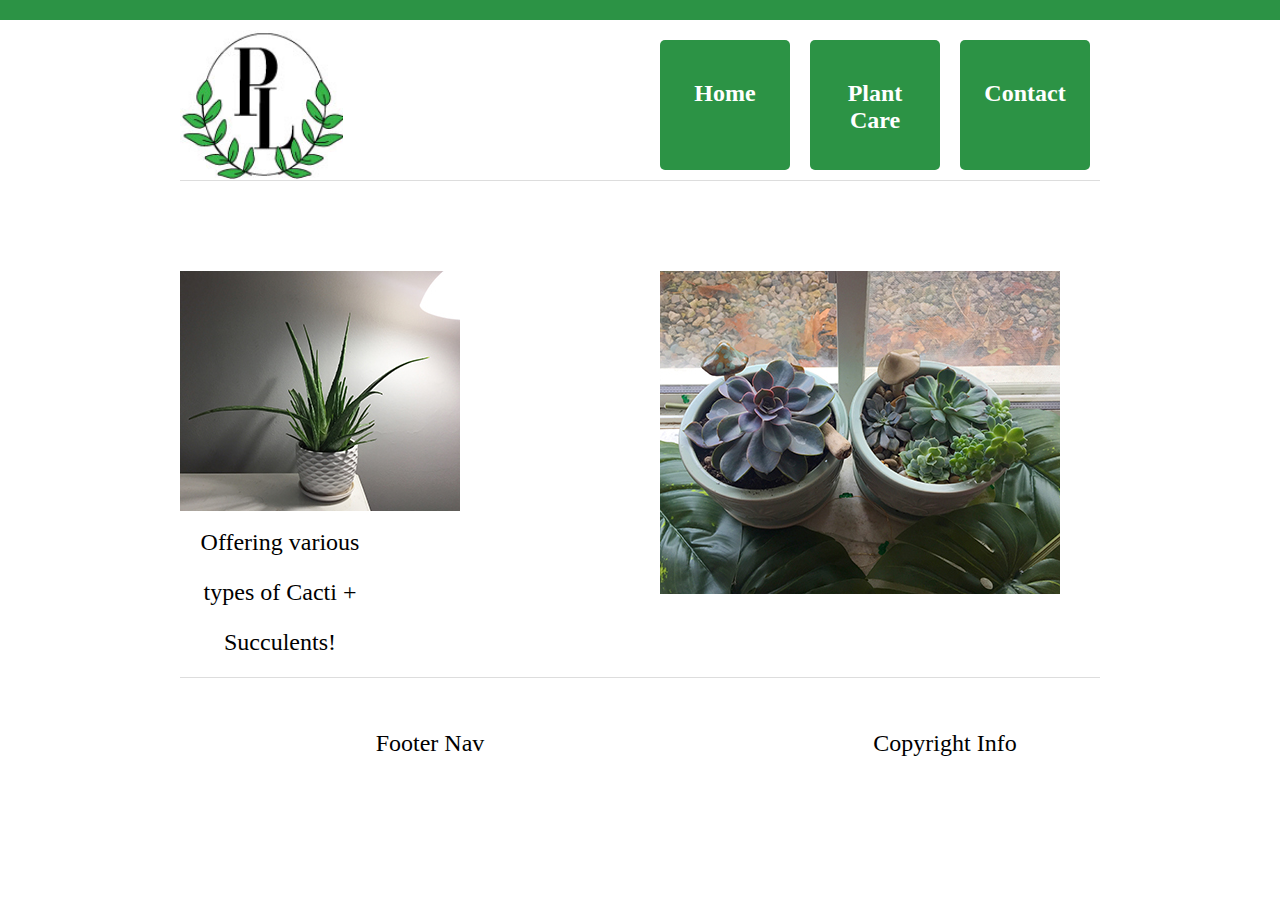
==== Final_Scaffold/index.html @ 6cf5680f "Add files via upload" ====
<!doctype html>
<html lang="en">
<head>
<meta charset="UTF-8">
<title>Plant Life</title>
<link href="css/main.css" rel="stylesheet" type="text/css" media="screen">
</head>
<body>
	<section id="topBar"></section><!--end topBar-->
	<div id="siteContainer">

    	<header id="mainHeader">
            <img src="images/LOGO.jpg">
        	<div id="logo">
            
            </div>
            <!--end logo-->

        <nav id="mainNav"><div class="mainNav"></div>
            <a href="file:///C:/Users/Claire/Desktop/School/Semester%201/FinalProject/Final_Scaffold/index.html"><div class="box"><h2>Home</h2></div></a>

            <a href="file:///C:/Users/Claire/Desktop/School/Semester%201/FinalProject/Final_Scaffold/page2.html"><div class="box"><h2>Plant Care</h2></div></a>
            
            <a href="file:///C:/Users/Claire/Desktop/School/Semester%201/FinalProject/Final_Scaffold/page3.html"><div class="box"><h2>Contact</h2></div></a>
        </nav>
<!--end mainNav-->

        </header><!--end mainHeader-->
        <section id="promo">
        	<div id="promoText"><p></p></div><!--end promoText-->
        	<div id="promoImage"></div><!--end promoImage-->
        </section><!--end promo-->

        <section id="productInfo">
        	<section class="productDesc"><img src="images/RealAloe22.jpg">
                <p>Offering various types of Cacti + Succulents!</p>
            </section>
            <!--end productDesc1-->
        <section class="productDesc">
                <p></p>
            </section>
            <!--end productDesc2-->
        <section class="productDesc"><img src="images/SuccGarden2.jpg">
                <p></p>
            </section>
            <!--end productDesc3-->  
        <section class="productDesc"></section><!--end productDesc4-->
        </section>
        <!--end productInfo-->
        
        <footer id="mainFooter">
        	<div id="footerNav"><p>Footer Nav</p></div><!--end FooterNav-->
            <div id="copyRight"><p>Copyright Info</p></div><!--end Copyright-->
        </footer><!--end mainFooter-->
    </div><!--end siteContainer-->
<script src="js/main.js"></script>    
</body>
</html>
---- Final_Scaffold/css/main.css ----
@charset "UTF-8";
/* CSS Document */

/*Remove this rule, this is only for demo purposes to make the boxes black with white text
The line height on the <p> tag gives each box a height value*/

p
{
	color: black;
	line-height: 50px;
	background: white;
	text-align: center;
	margin: 0;
}

/*basic reset*/
/*browsers have built in values for elements so we'll reset a few things to zero, you can add to this or remove items as needed*/

div,p,body,header,footer,section,article,nav 
{ 
	margin: 0; 
	padding: 0; 
}	

img 
{ 
	border: none; /*Remove border if image is a link*/
	margin: 0; 
	padding: 0; 
}

/*html selectors*/

body 
{
	font-family: , Helvetica, Arial, sans-serif;
	font-size: 24px;
	color: #333;
}

header
{

}

/*a:link is for not visited(standard unclicked link), 
a:visited is for visited, and just a applies to both.*/
/*a will also style anchor links*/

a:link, a:visited 
{ 
 	text-decoration:none; 	
}

a:hover, a:active 
{ 
	text-decoration:none; 
}

/*hide elements from browser but show for doc outline*/

.hidden
{
	display: none;
}

/*section is block level and no width specidied therefore stretches full screen*/
#topBar
{
	background-color: #2C9345;
	height: 20px;
}

/*Site Container*/
/*This is essentially a box that we place the whole site in.  
We center the box using margin 0 auto and give it a fixed width of 920 + 20px + 20px (960px) so it fits on 1024x768 screens.*/

#siteContainer 
{
	margin: 0 auto;
	width: 920px;
	padding-left: 20px;
	padding-right: 20px;
}

/*This is a flex container*/
#mainHeader
{
	margin-top: 10px;
	padding-bottom: 10px;
	display: flex;
	flex-direction: row;
  	justify-content: flex-start;
	border-bottom: solid 1px #DDD;
}

/*This is a flex item*/
#logo {
	
	height: 200px;
	width: 200px;
}

/*This is also a flex item*/
/*We use margin left auto to send it all the way to the right*/
#mainHeader
{
	margin-top: 10px;
	padding-bottom: 10px;
	display: flex;
	flex-direction: row;
  	justify-content: flex-start;
	border-bottom: solid 1px #DDD;
}

#mainNav {
	margin-left:0 auto;
	display: flex;
	flex-direction: row;
	justify-content: flex-end;
	align-items: baseline;

}

.box {
	background-color: #2C9345;
	color: white;
	border-radius: 5px;
	padding: 20px;
	text-align: center;
	margin: 10px;
	width: 90px;
	height: 90px;

}

}
#promo 
{
	margin-top: 40px;
	border-bottom: solid 1px #DDD;
	padding-bottom: 40px;
	display: flex;
	flex-direction: row;
  	justify-content: flex-start;
}

#promoText {
	height: 50px;
	width: 600px;
}

#promoImage 
{
	margin-left: auto;
	width: 280px;
}

#productInfo 
{
	margin-top: 40px;
	display: flex;
	flex-direction: row;
  	justify-content: space-between;
	border-bottom: solid 1px #DDD;
	padding-bottom: 10px;
}

.productDesc 
{
	
	width: 200px;
}

#mainFooter 
{
	margin-top: 40px;
	margin-bottom: 40px;
	display: flex;
	flex-direction: row;
  	justify-content: flex-start;
}

#footerNav 
{
	width: 500px;
}

#copyRight 
{
	margin-left: auto;
	width: 310px;
}

/*Page 2 - Notice we are using one style sheet for all of the pages*/
#topBar
{
	background-color: #2C9345;
	height: 20px;
}

#mainNav {
	display: flex;
	flex-direction: row;
	justify-content: flex-end;
	align-items: baseline;
	margin-left: auto;
	width: 50px;
	font-size: 16px;
}

.box {
	background-color: #2C9345;
	color: white;
	border-radius: 5px;
	padding: 10px;
	text-align: center;
	margin: 10px;
	width: 15px;
}

#contentCon {
	margin-top: 40px;
	border-bottom: solid 1px #DDD;
	padding-bottom: 40px;
	display: flex;
	flex-direction: row;
  	justify-content: flex-start;
}

#content1 
{
	text-align: center;
	width: 440px;

}

#content2 
{
	text-align: center;
	width: 440px;
}

/*Page 3*/

#mainHeader
{
	margin-top: 10px;
	padding-bottom: 10px;
	display: flex;
	flex-direction: row;
  	justify-content: flex-start;
	border-bottom: solid 1px #DDD;
}

#mainNav {
	margin-left:0 auto;
	display: flex;
	flex-direction: row;
	justify-content: flex-end;
	align-items: baseline;
	width: 500px;

}

.box {
	background-color: #2C9345;
	color: white;
	border-radius: 5px;
	padding: 20px;
	text-align: center;
	margin: 10px;
	width: 90px;
	height: 90px;

}

#productImages 
{
	margin-top: 40px;
	border-bottom: solid 1px #DDD;
	padding-bottom: 40px;
	display: flex;
	flex-direction: row;
  	justify-content: space-evenly;
}


.productImg 
{
	justify-content: space-evenly;
	width: 280px;
}


#contentAreaBig
{
	font-size: 24px;
	margin-top: 40px;
	border-bottom: solid 1px #DDD;
	padding-bottom: 40px;
	text-align: left;
}

#promoImageBig
{
	width: 920px;
}


/*Page 4*/

#mainHeader
{
	height: 150px;
	padding: 0px;
}

.productDescLargeLeft 
{
	width: 410px;
}

.productDescLargeRight 
{
	width: 410px;
}
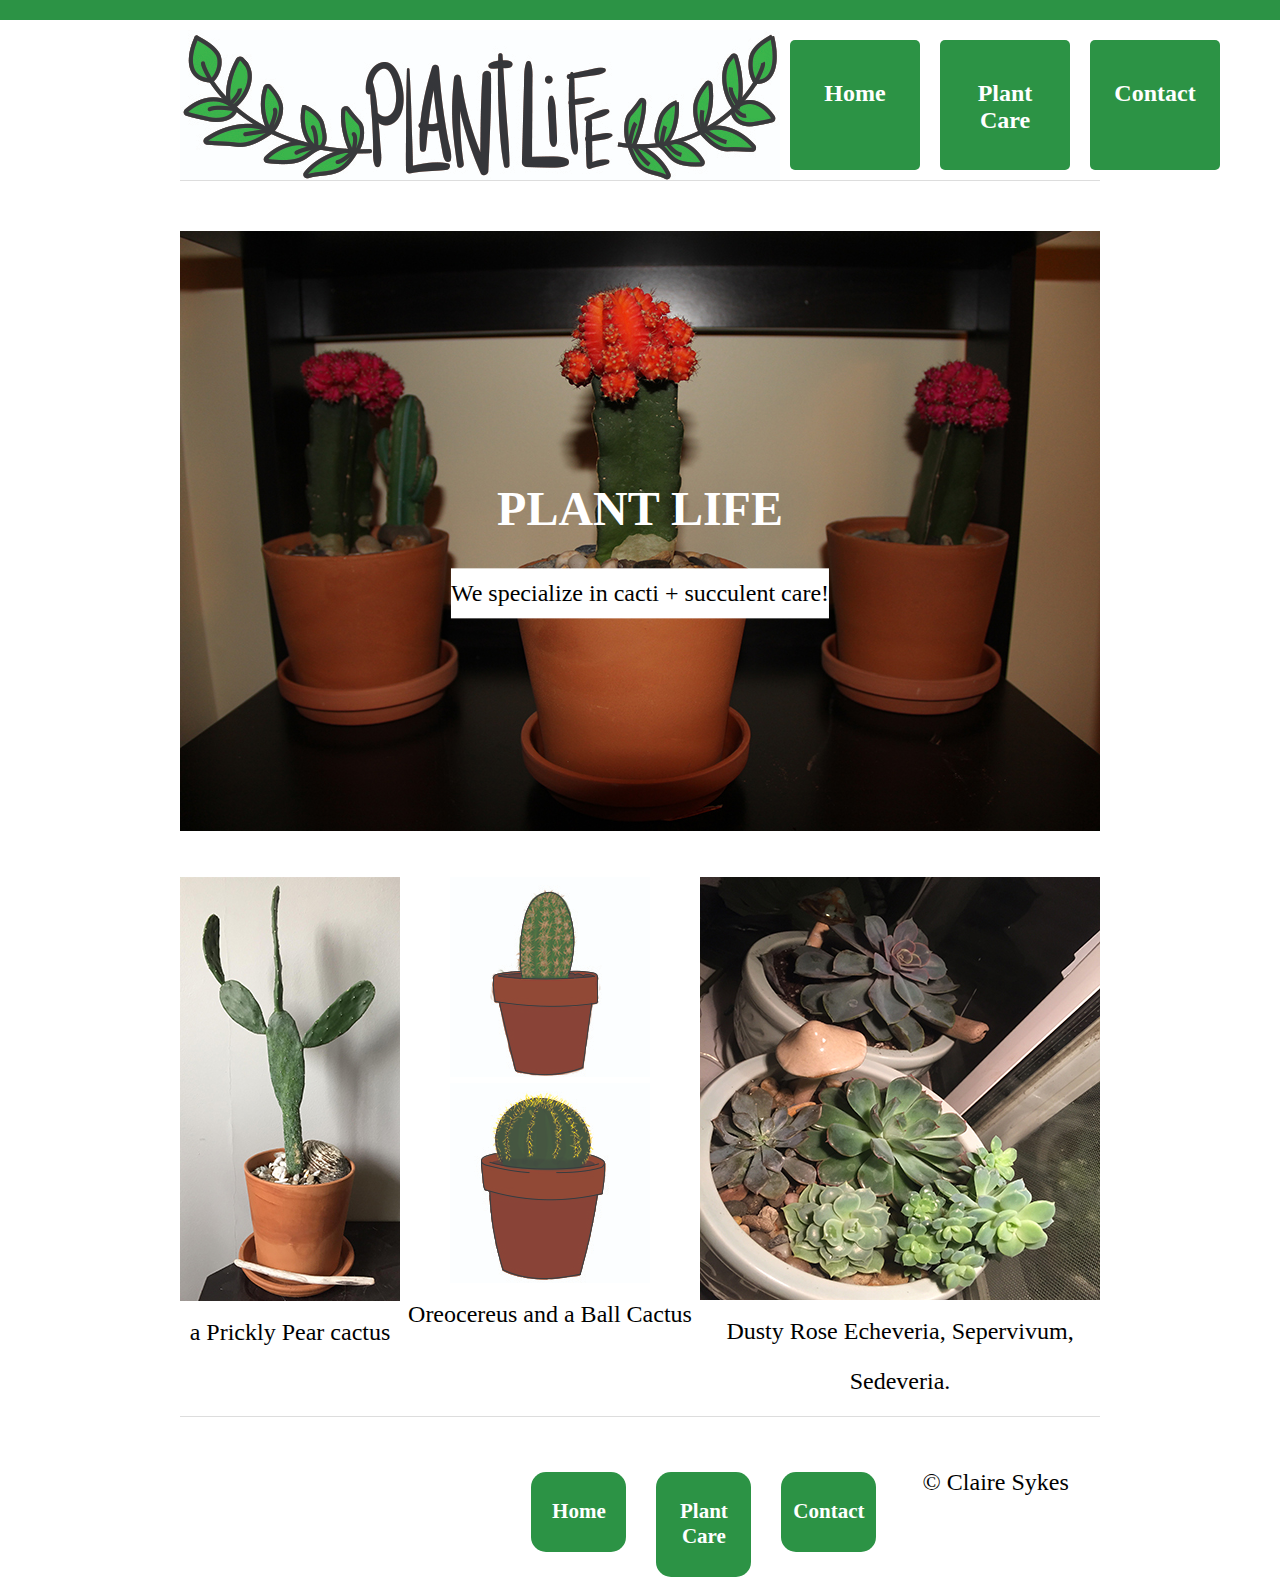
==== commit f9002890: "Final" ====
--- a/Final_Scaffold/index.html
+++ b/Final_Scaffold/index.html
@@ -10,9 +10,8 @@
 	<div id="siteContainer">
 
     	<header id="mainHeader">
-            <img src="images/LOGO.jpg">
+            <img src="images/Sykes_Claire_ExpandedLogo.jpg">
         	<div id="logo">
-            
             </div>
             <!--end logo-->
 
@@ -28,29 +27,41 @@
         </header><!--end mainHeader-->
         <section id="promo">
         	<div id="promoText"><p></p></div><!--end promoText-->
-        	<div id="promoImage"></div><!--end promoImage-->
+        	<div class="hero-image"><img src="images/Promo1.jpg">
+            <div class="hero-text">
+                <h1>PLANT LIFE</h1>
+                    <p>We specialize in cacti + succulent care!</p>
+            </div></div><!--end promoImage-->
         </section><!--end promo-->
 
         <section id="productInfo">
-        	<section class="productDesc"><img src="images/RealAloe22.jpg">
-                <p>Offering various types of Cacti + Succulents!</p>
+        	<section class="productDesc"><img src="images/princess3.jpg">
+                <p>a Prickly Pear cactus</p>
             </section>
             <!--end productDesc1-->
-        <section class="productDesc">
-                <p></p>
+        <section class="productDesc"><img src="images/Mini1.jpg"><img src="images/mini2.jpg">
+                <p>Oreocereus and a Ball Cactus</p>
             </section>
             <!--end productDesc2-->
-        <section class="productDesc"><img src="images/SuccGarden2.jpg">
-                <p></p>
+        <section class="productDesc"><img src="images/succs.jpg">
+                <p>Dusty Rose Echeveria, Sepervivum, Sedeveria.</p>
             </section>
             <!--end productDesc3-->  
-        <section class="productDesc"></section><!--end productDesc4-->
+        <section class="productDesc"></section>
         </section>
         <!--end productInfo-->
         
         <footer id="mainFooter">
-        	<div id="footerNav"><p>Footer Nav</p></div><!--end FooterNav-->
-            <div id="copyRight"><p>Copyright Info</p></div><!--end Copyright-->
+        	<div id="footerNav"></div>
+                <a href="file:///C:/Users/Claire/Desktop/School/Semester%201/FinalProject/Final_Scaffold/index.html"><div class="box2"><h2>Home</h2></div></a>
+
+                <a href="file:///C:/Users/Claire/Desktop/School/Semester%201/FinalProject/Final_Scaffold/page2.html"><div class="box2"><h2>Plant Care</h2></div></a>
+            
+                <a href="file:///C:/Users/Claire/Desktop/School/Semester%201/FinalProject/Final_Scaffold/page3.html"><div class="box2"><h2>Contact</h2></div></a>
+            
+
+            <!--end FooterNav-->
+            <div id="copyRight"><p>© Claire Sykes</p></div><!--end Copyright-->
         </footer><!--end mainFooter-->
     </div><!--end siteContainer-->
 <script src="js/main.js"></script>    
--- a/Final_Scaffold/css/main.css
+++ b/Final_Scaffold/css/main.css
@@ -150,10 +150,28 @@
 	width: 600px;
 }
 
-#promoImage 
-{
-	margin-left: auto;
-	width: 280px;
+body, html {
+    height: 100%;
+}
+
+
+.hero-image {
+ 
+  height: 50%;
+
+  background-position: center;
+  background-repeat: no-repeat;
+  background-size: cover;
+  position: relative;
+}
+
+.hero-text {
+  text-align: center;
+  position: absolute;
+  top: 50%;
+  left: 50%;
+  transform: translate(-50%, -50%);
+  color: white;
 }
 
 #productInfo 
@@ -168,8 +186,7 @@
 
 .productDesc 
 {
-	
-	width: 200px;
+	text-align: center;
 }
 
 #mainFooter 
@@ -179,10 +196,12 @@
 	display: flex;
 	flex-direction: row;
   	justify-content: flex-start;
+
 }
 
 #footerNav 
 {
+	text-align: center;
 	width: 500px;
 }
 
@@ -190,6 +209,17 @@
 {
 	margin-left: auto;
 	width: 310px;
+}
+
+.box2 {
+	background-color: #2C9345;
+	color: white;
+	border-radius: 50%;
+	padding: 10px;
+	text-align: center;
+	margin: 15px;
+	width: 75px;
+	font-size: 14px;
 }
 
 /*Page 2 - Notice we are using one style sheet for all of the pages*/
@@ -241,6 +271,17 @@
 	width: 440px;
 }
 
+.box2 {
+	background-color: #2C9345;
+	color: white;
+	border-radius: 15px;
+	padding: 10px;
+	text-align: center;
+	margin: 15px;
+	width: 75px;
+	font-size: 14px;
+}
+
 /*Page 3*/
 
 #mainHeader
@@ -307,6 +348,17 @@
 	width: 920px;
 }
 
+.box2 {
+	background-color: #2C9345;
+	color: white;
+	border-radius: 15px;
+	padding: 10px;
+	text-align: center;
+	margin: 15px;
+	width: 75px;
+	font-size: 14px;
+
+}
 
 /*Page 4*/
 
